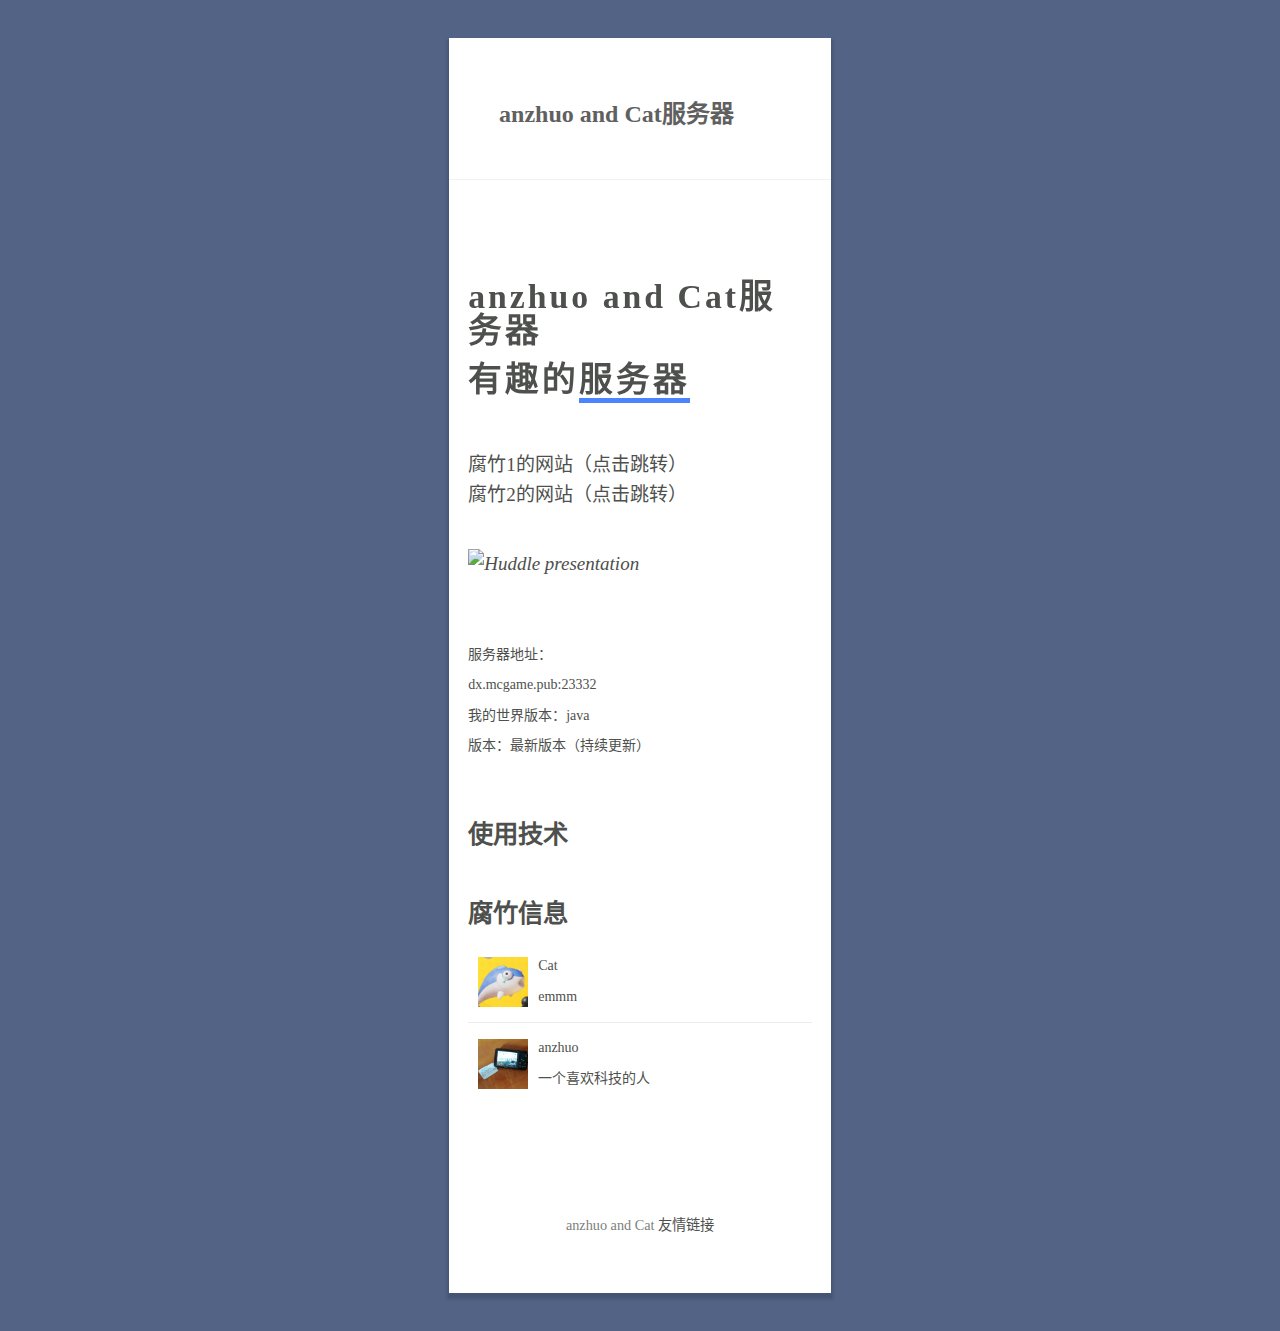
==== index.html @ affd1e47 "Add files via upload" ====
<html lang="zh-cn" class="sr js"><head> 
  <!-- Meta --> 
  <meta charset="utf-8"> 
  <meta http-equiv="x-ua-compatible" content="ie=edge"> 
  <meta name="viewport" content="width=device-width,initial-scale=1"> 
  <title>anzhuo and Cat服务器官网</title> 
  <meta name="description" content=""> 
  <link rel="shortcut icon" href="css/favicon.ico"> 
  <link rel="stylesheet" href="css/production.css"> 
  <link rel="stylesheet" href="css/app.css"> 
  <!-- Web fonts --> 
  <!-- <link href="https://fonts.googleapis.com/css?family=Space+Mono:400,700" rel="stylesheet"> --> 
  <!-- favicon.ico. Place these in the root directory. --> 
  <link rel="shortcut icon" href="css/favicon.ico"> 
  <script src="https://hm.baidu.com/hm.js?dd78179bdbcba749e3c94d82ad13919b"></script><script src="https://hm.baidu.com/hm.js?dd78179bdbcba749e3c94d82ad13919b"></script><script src="https://hm.baidu.com/hm.js?dd78179bdbcba749e3c94d82ad13919b"></script><script src="https://hm.baidu.com/hm.js?dd78179bdbcba749e3c94d82ad13919b"></script><script src="https://hm.baidu.com/hm.js?dd78179bdbcba749e3c94d82ad13919b"></script><script>
    var _hmt = _hmt || [];
    (function () {
      var hm = document.createElement('script')
      hm.src = 'https://hm.baidu.com/hm.js?dd78179bdbcba749e3c94d82ad13919b'
      var s = document.getElementsByTagName('script')[0]
      s.parentNode.insertBefore(hm, s)
    })()
  </script> 
 </head> 
 <body class="has-animations" style="height: 100%;"> 
  <!-- Create outer border --> 
  <div class="page-border"> 
   <div class="bg--white ssaas"> 
    <!-- Header --> 
    <header class="align--center pt3 pb2"> 
     <div class="logoss"> 
       
      <p>anzhuo and Cat服务器</p> 
     </div> 
     <div class="container"> 
      <h2 class="reveal-on-scroll is-revealing title blss" data-sr-id="1" style="visibility: visible; opacity: 1; transform: matrix3d(1, 0, 0, 0, 0, 1, 0, 0, 0, 0, 1, 0, 0, 0, 0, 1); transition: opacity 0.6s cubic-bezier(0.5, -0.01, 0, 1.005) 0s, transform 0.6s cubic-bezier(0.5, -0.01, 0, 1.005) 0s;">anzhuo and Cat服务器</h2> 
      <h2 class="reveal-on-scroll is-revealing title blss" data-sr-id="3" style="visibility: visible; opacity: 1; transform: matrix3d(1, 0, 0, 0, 0, 1, 0, 0, 0, 0, 1, 0, 0, 0, 0, 1); transition: opacity 0.6s cubic-bezier(0.5, -0.01, 0, 1.005) 0s, transform 0.6s cubic-bezier(0.5, -0.01, 0, 1.005) 0s;">有趣的<span class="textline">服务器</span></h2> 
     </div> 
    </header> 
    <!-- Body --> 
    <main> 
     <div class="container"> 
      <!-- CTA --> 
      <section> 
       <p class="bsydd"></p> 
       <p><a href="http://catbot-cloud.github.io" style="color: #2196f3;" target="_blank">腐竹1的网站（点击跳转）</a></p> 
       <p><a href="http://anzhuo114514.github.io" style="color: #2196f3;" target="_blank">腐竹2的网站（点击跳转）</a> </p> 
      </section> 
      <!-- Info --> 
      <section class="pt2 pb3"> 
       <img class="mb3" src="images/presentor.PNG" alt="Huddle presentation"> 
       <div class="asl"> 
        <p>服务器地址：</p> 
        <p>dx.mcgame.pub:23332</p> 
        <p>我的世界版本：java</p> 
        <p>版本：最新版本（持续更新）</p> 
       </div> 
      </section> 
      <!-- Presenters --> 
      <!-- Sponsors --> 
      <section> 
       <h3 class="mb1">使用技术</h3> 
        
      </section> 
      <!-- Testimonials --> 
      <section class="pt2 pb3"> 
       <h3 class="mb1">腐竹信息</h3> 
       <ul class="asdsadasd"> 
        <li> 
         <div class="sus"> 
          <img class="userso" src="a.jpg" alt=""> 
         </div> 
         <div> 
          <span class="usernames">Cat</span> 
          <div>emmm</div> 
         </div> </li> 
        <li> 
         <div class="sus"> 
          <img class="userso" src="b.jpg" alt=""> 
         </div> 
         <div> 
          <span class="usernames">anzhuo</span> 
          <div> 
           <a class="linkks" target="_blank" href="">一个喜欢科技的人 </a> 
          </div> 
         </div> </li> 
       </ul> 
      </section> 
     </div> 
    </main> 
    <!-- Footer --> 
    <footer class="mt2 pb3 align--center"> 
     <ul class="no-bullets list--inline mb0"></ul> 
     <p class="mt1 small text--gray"> <span>anzhuo and Cat</span> <a style="color: #2196f3; text-decoration: blink" href="https://anzhuochina.github.io" target="_blank">  友情链接</a> </p> 
    </footer> 
   </div> 
  </div> 
  <!-- Scroll reveal --> 
  <script src="js/scrollreveal.min.js"></script> 
  <!-- The compiled JavaScript file --> 
  <script src="js/production.js"></script> 
  <script src="js/app.js"></script>  
 
</body></html>
---- css/production.css ----
/*! normalize.css v7.0.0 | MIT License | github.com/necolas/normalize.css */html{line-height:1.15;-ms-text-size-adjust:100%;-webkit-text-size-adjust:100%}body{margin:0}article,aside,footer,header,nav,section{display:block}h1{font-size:2em;margin:.67em 0}figcaption,figure,main{display:block}figure{margin:1em 40px}hr{-webkit-box-sizing:content-box;box-sizing:content-box;height:0;overflow:visible}pre{font-family:monospace,monospace;font-size:1em}a{background-color:transparent;-webkit-text-decoration-skip:objects}abbr[title]{border-bottom:none;text-decoration:underline;-webkit-text-decoration:underline dotted;text-decoration:underline dotted}b,strong{font-weight:inherit}b,strong{font-weight:bolder}code,kbd,samp{font-family:monospace,monospace;font-size:1em}dfn{font-style:italic}mark{background-color:#ff0;color:#000}small{font-size:80%}sub,sup{font-size:75%;line-height:0;position:relative;vertical-align:baseline}sub{bottom:-.25em}sup{top:-.5em}audio,video{display:inline-block}audio:not([controls]){display:none;height:0}img{border-style:none}svg:not(:root){overflow:hidden}button,input,optgroup,select,textarea{font-family:sans-serif;font-size:100%;line-height:1.15;margin:0}button,input{overflow:visible}button,select{text-transform:none}[type=reset],[type=submit],button,html [type=button]{-webkit-appearance:button}[type=button]::-moz-focus-inner,[type=reset]::-moz-focus-inner,[type=submit]::-moz-focus-inner,button::-moz-focus-inner{border-style:none;padding:0}[type=button]:-moz-focusring,[type=reset]:-moz-focusring,[type=submit]:-moz-focusring,button:-moz-focusring{outline:1px dotted ButtonText}fieldset{padding:.35em .75em .625em}legend{-webkit-box-sizing:border-box;box-sizing:border-box;color:inherit;display:table;max-width:100%;padding:0;white-space:normal}progress{display:inline-block;vertical-align:baseline}textarea{overflow:auto}[type=checkbox],[type=radio]{-webkit-box-sizing:border-box;box-sizing:border-box;padding:0}[type=number]::-webkit-inner-spin-button,[type=number]::-webkit-outer-spin-button{height:auto}[type=search]{-webkit-appearance:textfield;outline-offset:-2px}[type=search]::-webkit-search-cancel-button,[type=search]::-webkit-search-decoration{-webkit-appearance:none}::-webkit-file-upload-button{-webkit-appearance:button;font:inherit}details,menu{display:block}summary{display:list-item}canvas{display:inline-block}template{display:none}[hidden]{display:none}blockquote,caption,dd,dl,fieldset,figure,form,hr,ol,pre,table,td,th,ul{margin:0;padding:0}[tabindex='-1']:focus{outline:0}body,button,input,select,textarea{-webkit-font-smoothing:antialiased;-webkit-text-size-adjust:100%}a:active,a:hover{outline:0}[role=button],a,button,input,label,select,textarea{-ms-touch-action:manipulation;touch-action:manipulation}ol,ul{margin-bottom:.8rem}ol ol,ol ul,ul ol,ul ul{margin-bottom:0}code,kbd,pre,samp{font-family:"Space Mono",Monaco,Menlo,Consolas,monospace}b,strong{line-height:inherit}em,i{font-style:italic;line-height:inherit}table{display:table;max-width:100%}td,th{line-height:1.6rem;vertical-align:middle}th{text-align:left}form{font-size:1rem}fieldset{border:0;min-width:0}legend{line-height:inherit;margin:0}input,optgroup,select,textarea{line-height:inherit}input,label,select{vertical-align:middle}input[type=file]{display:block;width:100%}textarea{height:auto;resize:vertical}input:focus,select:focus,textarea:focus{outline:0}.select select:focus:-moz-focusring{color:transparent;text-shadow:0 0 0 #000}select[multiple],select[size]{height:auto}.select--list:after{content:none!important}select::-ms-expand{display:none}option{color:#4e504d;background-color:#fff}fieldset[disabled] input,input[disabled],input[readonly]{cursor:not-allowed;opacity:1;pointer-events:none}button{line-height:inherit;vertical-align:middle}@media screen and (max-width:50em){input,select,textarea{font-size:16px}}embed,iframe,img,object{display:inline-block;vertical-align:middle}iframe{border:0}img{border:0;font-style:italic;height:auto;-ms-interpolation-mode:bicubic}svg{max-height:100%}.gm-style img{max-width:none}html{-webkit-box-sizing:border-box;box-sizing:border-box;font-family:"Space Mono",Monaco,Menlo,Consolas,monospace;font-size:15px;font-style:normal;font-weight:400;min-height:100%;-webkit-tap-highlight-color:transparent}@media screen and (min-width:40em){html{font-size:19px}}*,:after,:before{-webkit-box-sizing:inherit;box-sizing:inherit}body{background-color:#fff!important;color:#4e504d;line-height:1.6rem;margin:0;padding:0;-moz-osx-font-smoothing:grayscale}::selection{background-color:#4c83ff;color:#fff;text-shadow:none}img::selection{background:0 0}img::-moz-selection{background:0 0}.is-revealing{visibility:hidden}.btn{background-image:none;border-radius:7px;border-style:solid;border-width:1px;cursor:pointer;display:inline-block;font-family:"Space Mono",Monaco,Menlo,Consolas,monospace;font-size:1rem;font-weight:700;line-height:1.6rem;margin-bottom:0;padding:.95rem 2rem .85rem;text-align:center;text-decoration:none;-ms-touch-action:manipulation;touch-action:manipulation;-webkit-transition:background-color .2s ease-out,background .2s ease-out,color .2s ease-out,border .2s ease-out;transition:background-color .2s ease-out,background .2s ease-out,color .2s ease-out,border .2s ease-out;-webkit-user-select:none;-moz-user-select:none;-ms-user-select:none;user-select:none;vertical-align:middle;white-space:nowrap;-webkit-appearance:none;-moz-appearance:none;appearance:none}.btn:focus,.btn:hover{outline:0;text-decoration:none}.btn:active{outline:0;background-image:none}.btn.disabled,.btn[disabled],.btn[readonly],fieldset[disabled] .btn{cursor:not-allowed!important;opacity:1;pointer-events:none}@media screen and (max-width:40em){.btn{display:block;margin-bottom:.8rem}}a.btn.disabled,fieldset[disabled] a.btn{pointer-events:none}.btn--sm{font-size:.75rem;padding:.1rem .6rem 0}.btn--default{background-color:#4c83ff;border-color:#4c83ff;color:#fff}.btn--default:focus,.btn--default:hover{background-color:#1960ff;border-color:#1960ff}.btn--default:active{background-color:#0046e5;border-color:#0046e5}.btn--outline,.btn--outline:visited{background-color:transparent;border-color:#aaaca9;border-width:1px;color:#4e504d}.btn--outline:focus,.btn--outline:hover,.btn--outline:visited:focus,.btn--outline:visited:hover{background-color:transparent;border-color:#4e504d}.btn--outline:active,.btn--outline:visited:active{background-color:transparent;border-color:#aaaca9}.container{margin-left:auto;margin-right:auto;max-width:1100px;width:90%}canvas,iframe,img,svg,video{max-width:100%}.icon{height:30px}.form-control{background-image:none;border:1px solid #aaaca9;border-radius:7px;color:#4e504d;display:block;font-family:"Space Mono",Monaco,Menlo,Consolas,monospace;font-size:1rem;line-height:1.6rem;max-width:100%;padding:.45rem .8rem .35rem;width:100%;-moz-osx-font-smoothing:grayscale}.label{cursor:default;display:inline-block;max-width:100%}.legend{display:block;white-space:normal;width:100%}.form--stacked .checkbox,.form--stacked .input,.form--stacked .label,.form--stacked .radio,.form--stacked .select,.form--stacked .textarea{display:block;width:100%}.form--inline .form-control{display:inline-block;vertical-align:middle;width:auto}.form--inline .checkbox,.form--inline .radio{display:inline-block;vertical-align:middle}.select{color:#4e504d;display:block;position:relative}.select select{background-color:#fff;border:1px solid #aaaca9;border-radius:7px;color:#4e504d;cursor:pointer;display:inline-block;font-family:Avenir,"Avenir Next",Trebuchet,Verdana,sans-serif;line-height:1.6rem;margin:0;outline:0;padding:.45rem .8rem .35rem;width:100%;-webkit-appearance:none;-moz-appearance:none;appearance:none}.select select>option{background-color:#fff}.select:after{border-top:5px solid;border-right:5px solid transparent;border-bottom:5px solid transparent;border-left:5px solid transparent;content:"";display:inline-block;height:0;margin-top:-2px;pointer-events:none;position:absolute;right:13px;top:50%;width:0}::-webkit-input-placeholder{color:#aaaca9;-webkit-font-smoothing:antialiased}::-moz-placeholder{color:#aaaca9;-moz-osx-font-smoothing:grayscale}:-ms-input-placeholder{color:#aaaca9}.grid-row{display:-webkit-box;display:-ms-flexbox;display:flex;-webkit-box-flex:0;-ms-flex:0 1 auto;flex:0 1 auto;-webkit-box-orient:horizontal;-webkit-box-direction:normal;-ms-flex-direction:row;flex-direction:row;-ms-flex-wrap:wrap;flex-wrap:wrap;margin:0 -1.2rem}@media screen and (max-width:40em){.grid-row{margin:0 auto}}.grid-column{-webkit-box-flex:1;-ms-flex:1 0 0%;flex:1 0 0%;padding:0 1.2rem}@media screen and (max-width:40em){.grid-column{-webkit-box-flex:1;-ms-flex-positive:1;flex-grow:1;-ms-flex-preferred-size:100%;flex-basis:100%;max-width:100%;padding:0;margin-left:0}}.grid-row--flex-cells>.grid-column{display:-webkit-box;display:-ms-flexbox;display:flex}.grid-row--top{-webkit-box-align:start;-ms-flex-align:start;align-items:flex-start}.grid-row--center{-webkit-box-align:center;-ms-flex-align:center;align-items:center}.grid-row--bottom{-webkit-box-align:end;-ms-flex-align:end;align-items:flex-end}.column--top{-ms-flex-item-align:start;align-self:flex-start}.column--center{-ms-flex-item-align:center;align-self:center}.column--bottom{-ms-flex-item-align:end;align-self:flex-end}.span-12,.span-whole{-ms-flex-preferred-size:100%;flex-basis:100%;max-width:100%}.span-6,.span-half{-ms-flex-preferred-size:50%;flex-basis:50%;max-width:50%}.span-4,.span-one-third{-ms-flex-preferred-size:33.33333%;flex-basis:33.33333%;max-width:33.33333%}.span-8,.span-two-thirds{-ms-flex-preferred-size:66.66667%;flex-basis:66.66667%;max-width:66.66667%}.span-3,.span-one-fourth{-ms-flex-preferred-size:25%;flex-basis:25%;max-width:25%}.span-two-fourths{-ms-flex-preferred-size:50%;flex-basis:50%;max-width:50%}.span-9,.span-three-fourths{-ms-flex-preferred-size:75%;flex-basis:75%;max-width:75%}.span-one-fifth{-ms-flex-preferred-size:20%;flex-basis:20%;max-width:20%}.span-two-fifths{-ms-flex-preferred-size:40%;flex-basis:40%;max-width:40%}.span-three-fifths{-ms-flex-preferred-size:60%;flex-basis:60%;max-width:60%}.span-four-fifths{-ms-flex-preferred-size:80%;flex-basis:80%;max-width:80%}.span-1{-ms-flex-preferred-size:8.33333%;flex-basis:8.33333%;max-width:8.33333%}.span-2{-ms-flex-preferred-size:16.66667%;flex-basis:16.66667%;max-width:16.66667%}.span-5{-ms-flex-preferred-size:41.66667%;flex-basis:41.66667%;max-width:41.66667%}.span-7{-ms-flex-preferred-size:58.33333%;flex-basis:58.33333%;max-width:58.33333%}.span-10{-ms-flex-preferred-size:83.33333%;flex-basis:83.33333%;max-width:83.33333%}.span-11{-ms-flex-preferred-size:91.66667%;flex-basis:91.66667%;max-width:91.66667%}.offset-12{margin-left:100%}.offset-6,.offset-half{margin-left:50%}.offset-4,.offset-one-third{margin-left:33.33333%}.offset-8,.offset-two-thirds{margin-left:66.66667%}.offset-3,.offset-one-fourth{margin-left:25%}.offset-two-fourths{margin-left:50%}.offset-9,.offset-three-fourths{margin-left:75%}.offset-one-fifth{margin-left:20%}.offset-two-fifths{margin-left:40%}.offset-three-fifths{margin-left:60%}.offset-four-fifths{margin-left:80%}.offset-1{margin-left:8.33333%}.offset-2{margin-left:16.66667%}.offset-5{margin-left:41.66667%}.offset-7{margin-left:58.33333%}.offset-10{margin-left:83.33333%}.offset-11{margin-left:91.66667%}.default-links a,.default-links a:link,.default-links a:visited,.link,.link:link,.link:visited{color:#4c83ff;text-decoration:none;-webkit-transition:color .2s ease-out;transition:color .2s ease-out}.default-links a:focus,.default-links a:hover,.link:focus,.link:hover{color:#1960ff;text-decoration:underline}.default-links a:active,.link:active{background-image:none;color:#003fcc;outline:0;-webkit-transition:color .2s ease-out;transition:color .2s ease-out}.no-bullets{list-style:none}.list--indented{padding-left:2.4rem}.list--inline{font-size:0}.list--inline li{display:inline-block;font-size:1rem}.h1,h1{font-size:2.369rem}.h2,h2{font-size:1.777rem}.h3,h3{font-size:1.333rem}.h4,dl,h4,ol,p,ul{font-size:1rem}.h5,h5{font-size:.75rem}.h6,.small,h6,small{font-size:.75rem}h1,h2,h3,h4,h5,h6{font-family:"Space Mono",Monaco,Menlo,Consolas,monospace;font-weight:700;line-height:1;margin-top:0;margin-bottom:.8rem;text-rendering:optimizeLegibility}h6{color:#7c7f7a}.h1,.h2,.h3,.h4,.h5,.h6{line-height:1;margin-bottom:.8rem}p{margin:0}.small,small{font-weight:400;line-height:1}hr{border:0;border-top:1px solid #aaaca9;display:block;height:1px}.blockquote{border:none;font-family:"Space Mono",Monaco,Menlo,Consolas,monospace;font-size:1rem;max-width:100%;margin-bottom:.8rem}.blockquote cite{font-style:normal;font-weight:700}.blockquote:after,.blockquote:before{content:""}.bold{font-weight:700}.regular{font-weight:400}.italic{font-style:italic}.align--left{text-align:left}.align--center{text-align:center}.align--right{text-align:right}.align--justify{text-align:justify}.line-height--base{line-height:1.6rem}.line-height--heading{line-height:1}.font--heading{font-family:"Space Mono",Monaco,Menlo,Consolas,monospace}.font--reading{font-family:"Space Mono",Monaco,Menlo,Consolas,monospace}.font--ui{font-family:"Space Mono",Monaco,Menlo,Consolas,monospace}.font--serif{font-family:Georgia,Times,serif}.page-border{padding:.8rem;background-color:#2afadf;background-image:linear-gradient(135deg,#2afadf 10%,#4c83ff 100%)}@media screen and (min-width:40em){.page-border{padding:2rem}}.border--full{border-color:#aaaca9;border-style:solid;border-width:1px}.border--top{border-top-color:#aaaca9;border-top-style:solid;border-top-width:1px}.border--right{border-right-color:#aaaca9;border-right-style:solid;border-right-width:1px}.border--bottom{border-bottom-color:#aaaca9;border-bottom-style:solid;border-bottom-width:1px}.border--left{border-left-color:#aaaca9;border-left-style:solid;border-left-width:1px}.border--none{border:0}.rounded{border-radius:7px}.rounded--top{border-radius:7px 7px 0 0}.rounded--right{border-radius:0 7px 7px 0}.rounded--bottom{border-radius:0 0 7px 7px}.rounded--left{border-radius:7px 0 0 7px}.circle{border-radius:50%}.text--white{color:#fff}.text--lightest-gray{color:#d8d9d8}.text--light-gray{color:#aaaca9}.text--gray{color:#7c7f7a}.text--dark-gray{color:#4e504d}.text--darkest-gray{color:#212120}.text--primary-color{color:#4c83ff}.text--secondary-color{color:#6fbb57}.text--tertiary-color{color:#f0ad4e}.bg--white{background-color:#fff}.bg--lightest-gray{background-color:#d8d9d8}.bg--light-gray{background-color:#aaaca9}.bg--gray{background-color:#7c7f7a}.bg--dark-gray{background-color:#4e504d}.bg--darkest-gray{background-color:#212120}.bg--primary-color{background-color:#4c83ff}.bg--secondary-color{background-color:#6fbb57}.bg--tertiary-color{background-color:#f0ad4e}.m0{margin:0}.mt0{margin-top:0}.mr0{margin-right:0}.mb0{margin-bottom:0}.ml0{margin-left:0}.m1{margin:.8rem}.mt1{margin-top:.8rem}.mr1{margin-right:.8rem}.mb1{margin-bottom:.8rem}.ml1{margin-left:.8rem}.m2{margin:2rem}.mt2{margin-top:2rem}.mr2{margin-right:2rem}.mb2{margin-bottom:2rem}.ml2{margin-left:2rem}.m3{margin:3.2rem}.mt3{margin-top:3.2rem}.mr3{margin-right:3.2rem}.mb3{margin-bottom:3.2rem}.ml3{margin-left:3.2rem}.m4{margin:4.4rem}.mt4{margin-top:4.4rem}.mr4{margin-right:4.4rem}.mb4{margin-bottom:4.4rem}.ml4{margin-left:4.4rem}.p-mb{margin-bottom:.8rem}.centered{margin-right:auto;margin-left:auto}.p0{padding:0}.pt0{padding-top:0}.pr0{padding-right:0}.pb0{padding-bottom:0}.pl0{padding-left:0}.p1{padding:.8rem}.pt1{padding-top:.8rem}.pr1{padding-right:.8rem}.pb1{padding-bottom:.8rem}.pl1{padding-left:.8rem}.p2{padding:2rem}.pt2{padding-top:2rem}.pr2{padding-right:2rem}.pb2{padding-bottom:2rem}.pl2{padding-left:2rem}.p3{padding:3.2rem}.pt3{padding-top:3.2rem}.pr3{padding-right:3.2rem}.pb3{padding-bottom:3.2rem}.pl3{padding-left:3.2rem}.p4{padding:4.4rem}.pt4{padding-top:4.4rem}.pr4{padding-right:4.4rem}.pb4{padding-bottom:4.4rem}.pl4{padding-left:4.4rem}.relative{position:relative}.absolute{position:absolute}.fixed{position:fixed}.top--0{top:0}.right--0{right:0}.bottom--0{bottom:0}.left--0{left:0}.z1{z-index:1}.z2{z-index:2}.z3{z-index:3}.z4{z-index:4}.z5{z-index:5}.vertical--top{vertical-align:top}.vertical--middle{vertical-align:middle}.vertical--bottom{vertical-align:bottom}.block{display:block}.inline-block{display:inline-block}.inline{display:inline}.flex{display:-webkit-box;display:-ms-flexbox;display:flex}.overflow--scroll{overflow:scroll}.overflow--hidden{overflow:hidden}.overflow--visible{overflow:visible}.overflow--auto{overflow:auto}.show-on-mobile{display:none!important}@media screen and (max-width:40em){.block-on-mobile,.show-on-mobile{display:block!important}.hide-on-mobile{display:none!important}}.float--left{float:left}.float--right{float:right}.float--none{float:none}.full-width{width:100%}.half-width{width:50%}.fit{max-width:100%}.clearfix:after,.clearfix:before{content:"";display:table}.clearfix:after{clear:both}
---- css/app.css ----
* {    font-family: "微软雅黑"!important;}.title {    font-family: "微软雅黑";    font-weight: bold;}#timesebd {    font-family: 'Space Mono';}.gorukou .tbtn {    font-family: 'Space Mono';    font-size: 14px;    border: 1px solid #ddd;    padding: 5px 15px;    border-radius: 3px;    transition: 0.3s;    cursor: pointer;}.gorukou .tbtn:hover {    background-color: #37ccec;    color: #ffffff;    border: 1px solid #37ccec;}.teamgroup img {    width: 140px;    height: auto;    object-fit: contain;}.asl p {    font-size: 14px;}.blocktiel {    display: flex;    margin-top: 20px;    flex-wrap: wrap;}.blocktiel img {    border: 1px solid #ddd;    flex: 1;    display: flex;    align-items: center;    height: 50px;    object-fit: contain;    margin-left: -1px;    margin-top: -1px;}.blocktiel img:last-child {    border-right: 1px solid #ddd;}.asdsadasd {    display: flex;    flex-direction: column;}.asdsadasd li {    display: flex;    width: 100%;    font-size: 14px;    align-items: center;    justify-content: flex-start;}.asdsadasd li p {    font-size: 14px;}.FGF {    font-size: 14px;    font-weight: normal;    color: #3d3e3f;}.bsk {    display: flex;    align-items: center;    margin-top: 10px;}.bsk .userso {    width: 25px;    height: 25px;    border-radius: 50%;    margin-left: 5px;}.bsk .sline {    width: 50px;    height: 1px;    background-color: #4e504d;    display: block;}.bsk .usernames {    margin-left: 10px;}.linkks {    color: #4e504d;}a {    color: #4e504d!important;    text-decoration: none;}.page-border {    display: flex;    justify-content: center;    background: none;    background-color: #526386;}.bsydd {    font-size: 14px;}.blss {    text-align: left;}.ssaas {    max-width: 900px;    box-shadow: 0px 4px 3px 2px #00000026;}.logoss {    display: flex;    justify-content: flex-start;    flex-direction: row;    align-items: center;    font-weight: bold;    border-bottom: 1px solid #f1f1f1;    padding: 50px;    padding-top: 0px;    margin-bottom: 100px;    color: #606060;}.blss {    letter-spacing: 3px;}.textline {    border-bottom: 5px solid #4c83ff;}.logoss p {    font-size: 24px;    font-family: "微软雅黑";}.logo {    width: 50px;    height: 50px;    border-radius: 50%;    overflow: hidden;    margin-right: 20px;}.asdsadasd li {    border-bottom: 1px solid #ededed;    padding: 10px;}.asdsadasd li:last-child {    border-bottom: 0px;}.asdsadasd .sus {    display: flex;    flex-direction: column;}.asdsadasd .sus img {    width: 50px;    height: 50px;    margin-right: 10px;}
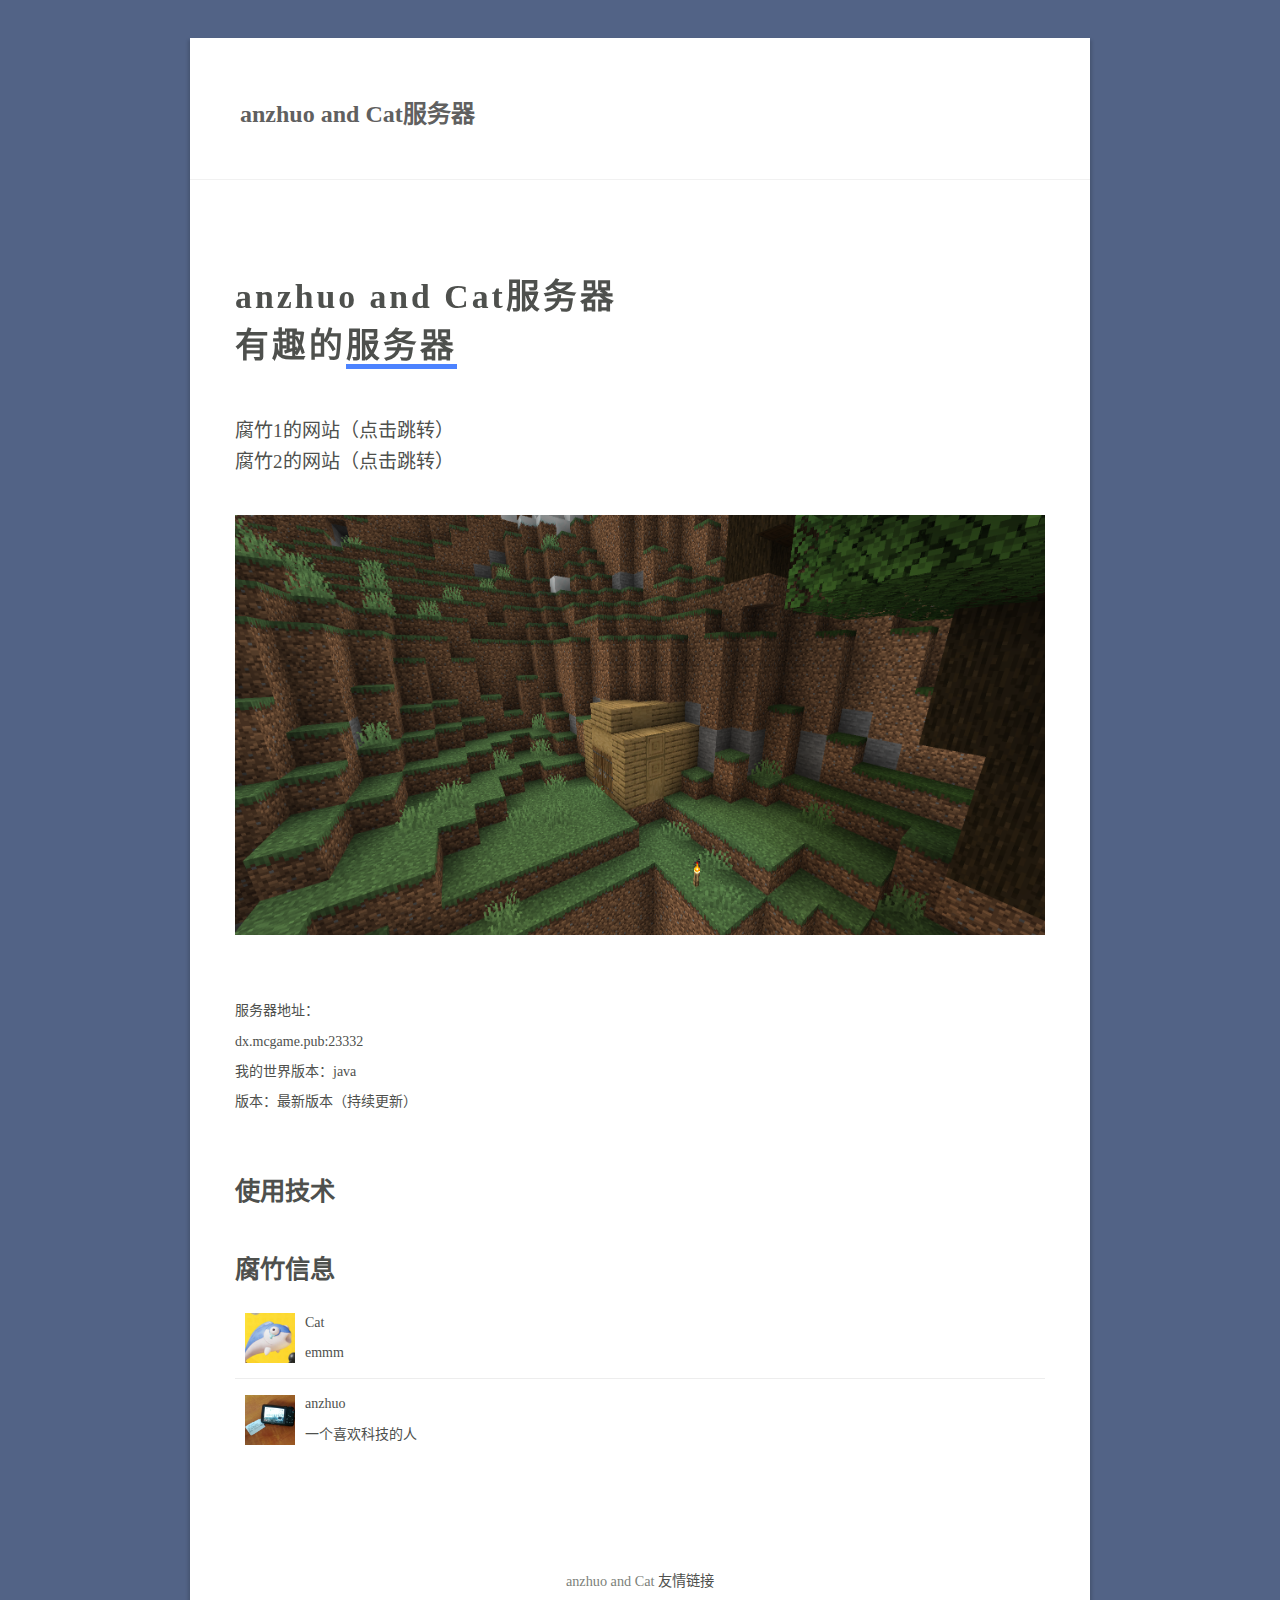
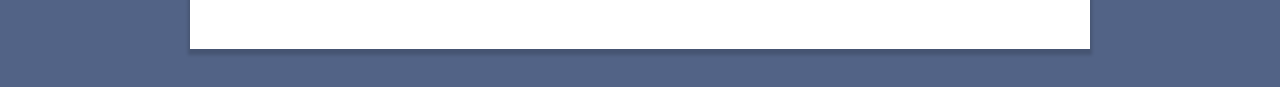
==== commit ef98829d: "Add files via upload" ====
--- a/index.html
+++ b/index.html
@@ -12,7 +12,7 @@
   <!-- <link href="https://fonts.googleapis.com/css?family=Space+Mono:400,700" rel="stylesheet"> --> 
   <!-- favicon.ico. Place these in the root directory. --> 
   <link rel="shortcut icon" href="css/favicon.ico"> 
-  <script src="https://hm.baidu.com/hm.js?dd78179bdbcba749e3c94d82ad13919b"></script><script src="https://hm.baidu.com/hm.js?dd78179bdbcba749e3c94d82ad13919b"></script><script src="https://hm.baidu.com/hm.js?dd78179bdbcba749e3c94d82ad13919b"></script><script src="https://hm.baidu.com/hm.js?dd78179bdbcba749e3c94d82ad13919b"></script><script src="https://hm.baidu.com/hm.js?dd78179bdbcba749e3c94d82ad13919b"></script><script>
+  <script src="https://hm.baidu.com/hm.js?dd78179bdbcba749e3c94d82ad13919b"></script><script src="https://hm.baidu.com/hm.js?dd78179bdbcba749e3c94d82ad13919b"></script><script src="https://hm.baidu.com/hm.js?dd78179bdbcba749e3c94d82ad13919b"></script><script src="https://hm.baidu.com/hm.js?dd78179bdbcba749e3c94d82ad13919b"></script><script src="https://hm.baidu.com/hm.js?dd78179bdbcba749e3c94d82ad13919b"></script><script src="https://hm.baidu.com/hm.js?dd78179bdbcba749e3c94d82ad13919b"></script><script>
     var _hmt = _hmt || [];
     (function () {
       var hm = document.createElement('script')
@@ -48,7 +48,7 @@
       </section> 
       <!-- Info --> 
       <section class="pt2 pb3"> 
-       <img class="mb3" src="images/presentor.PNG" alt="Huddle presentation"> 
+       <img class="mb3" src="images/presentor.png" alt="Huddle presentation"> 
        <div class="asl"> 
         <p>服务器地址：</p> 
         <p>dx.mcgame.pub:23332</p> 
